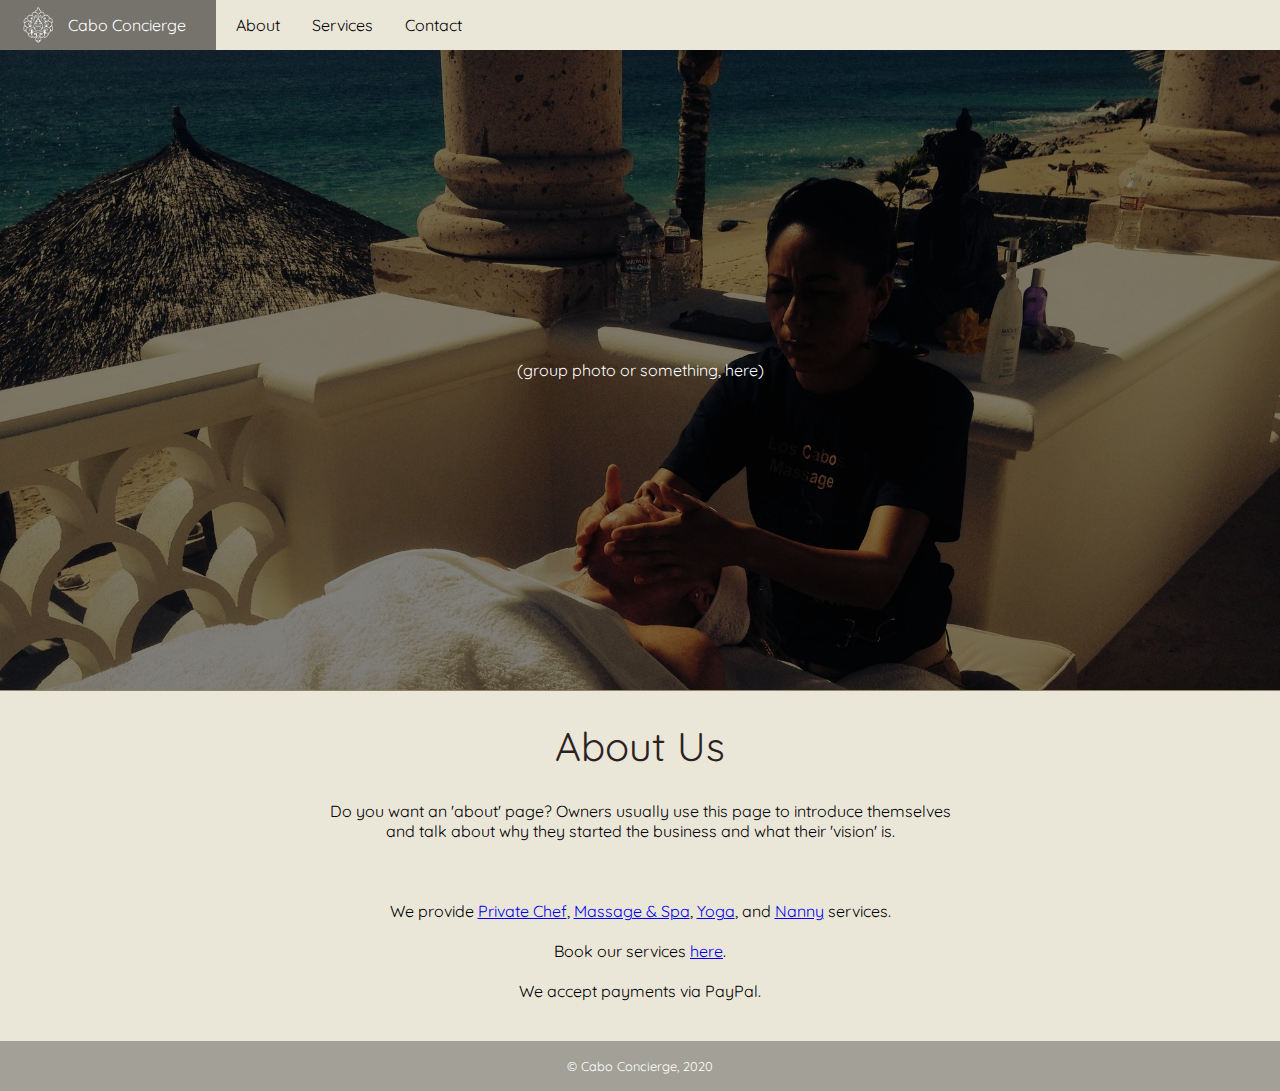
==== about/index.html @ b41aeea1 "additional service info added; photos updated" ====
<!DOCTYPE html>
<html lang="en">
<head>
  <meta charset="UTF-8">
  <meta name="viewport" content="width=device-width, initial-scale=1.0">
  <link rel="stylesheet" href="/style.css"/>
  <link rel="preconnect" href="https://fonts.gstatic.com">
  <link href="https://fonts.googleapis.com/css2?family=Quicksand:wght@400;500;600;700&display=swap" rel="stylesheet">
  <title>About Us - Cabo Concierge</title>
</head>
<body>

  <div class="topbar">
    <a href="/"><div class="top-branding"><img src="/pics/logo-neg.png" class="toplogo"/><span class="brandtext">Cabo Concierge</span></div></a>
    <div class="navbar">
      <a href="/about" style="padding-left: 20px">About</a>
      <div class="dropdown">
        <button class="dropbtn">Services 
          <i class="fa fa-caret-down"></i>
        </button>
        <div class="dropdown-content">
          <a href="/private-chef">Private Chef</a>
          <a href="/massage">Massage / Spa</a>
          <a href="/yoga">Yoga</a>
          <a href="/nanny">Nanny</a>
        </div>
      </div> 
      <a href="/contact">Contact</a>
    </div>
  </div>


  <div class="slider">
    <div class="slider-overlay">(group photo or something, here)</div>
    <img class="slidePic anifade" src="/pics/home/0.jpg">
    <img class="slidePic anifade" src="/pics/home/1.jpg">
  </div>


  <div class="main">

    <div class="section">
      <div class="title">About Us</div>
      <div class="main-blurb" style="max-width: 640px; margin: 0 auto;">
        Do you want an 'about' page? Owners usually use this page to introduce themselves and talk about why they started the business and what their 'vision' is.<br><br><br><br>

        We provide <a href="/private-chef">Private Chef</a>, <a href="/massage">Massage & Spa</a>, <a href="/yoga">Yoga</a>, and <a href="/nanny">Nanny</a> services.<br><br>

        Book our services <a href="/contact">here</a>.<br><br>

        We accept payments via PayPal.
      </div>
    </div>

  </div> <!-- /main -->

  <div class="footer"></div>

  <script src="/code-home.js"></script>
  
</body>
</html>
---- style.css ----
* {
    padding: 0;
    margin: 0;
}
html {
    background: #eae7d9;
    font-family: 'Quicksand', sans-serif;
}
a:visited {
  color:rgba(0, 0, 0, 0.5)
}


.topbar {
    height: 50px;
    line-height: 50px;
    width: 100%;
}
.top-branding {
    float: left;
    background: rgba(0, 0, 0, 0.07);
    padding-left: 30px;
    padding-right: 30px;
}
.topbar img {
    float: left;
    height: 36px;
    margin: 0 12px 0 -10px;
    padding: 7px 0;
}
a .top-branding {
    text-decoration: none;
    color: black !important
}
.top-branding:hover {
    color: #FFF !important;
    background: rgba(0, 0, 0, 0.5);
}

/* navbar */
.navbar {
    float: left;
    overflow: hidden;
}
.navbar a {
    float: left;
    text-align: center;
    padding: 0 16px;
    text-decoration: none;
    color: #000;
}
.dropdown {
    float: left;
    overflow: hidden;
}
.dropdown .dropbtn {
    font-size: inherit;  
    border: none;
    outline: none;
    padding: 14px 16px;
    background-color: inherit;
    font-family: inherit;
    margin: 0;
}
.navbar a:hover, .dropdown:hover .dropbtn {
    background-color: rgba(0,0,0,0.5);
    color: white;
}
.dropdown-content {
    display: none;
    position: absolute;
    background-color: #eae7d9;
    border-radius: 0 0 10px 10px;
    min-width: 160px;
    box-shadow: 0px 8px 16px 0px rgba(0,0,0,0.2);
    z-index: 2;
}
.dropdown-content a {
    float: none;
    color: black;
    padding: 0 16px;
    text-decoration: none;
    display: block;
    text-align: left;
}
.dropdown-content a:last-child {
  border-radius: 0 0 10px 10px;
}
.dropdown-content a:hover {
    background-color: rgba;
}
.dropdown:hover .dropdown-content {
    display: block;
}
@media (max-width: 530px) {
    .brandtext {
        display: none;
    }
    .topbar img {
        margin: 0;
    }
    .top-branding {
        background: rgba(0, 0, 0, 0.07);
        padding: 0 13px;
    }
} 
@media (max-width: 350px) {
    .navbar a {
        padding: 0 8px;
    }
}    



.slider {
    position: relative;
    background-repeat: no-repeat;
    background-size: 100%;
    height: 50vw;
    border-bottom: 1px solid rgb(141, 133, 99);
    overflow: hidden;
}
.slider-overlay {
    position: absolute;
    width: 100%;
    text-align: center;
    background: rgba(0,0,0,0.5);
    color: white;
    z-index: 1;
    line-height: 50vw;

}
.slidePic {
    display: none;
    width: 100%;
}
.anifade {
    animation: fading 6s infinite
}@keyframes fading {
    0%{opacity:0}
    33%{opacity:1}
    100%{opacity:1}
}




.main, .main-nanny {
    text-align: center;
    position: relative;
    min-height: calc((100vh - 50vw) - 101px);
}
.main-nanny b {
  font-weight: 600;
}
.section {
    padding: 40px max(30px, calc(50% - 400px));
}
.section:nth-child(even) {
    background: rgba(0,0,0,0.05);
}
.title {
    color: rgb(44, 33, 33);
    margin-top: -10px;
    padding: 0 0 30px;
    font-weight: 400;
    font-size: 40px;
}
@media (max-width: 460px) {
    .title {
        font-size: 30px;
    }
}  
@media (max-width: 370px) {
    .title {
        font-size: 26px;
    }
}
h2 {
    padding-bottom: 20px;
}
h3 {
    padding-bottom: 5px;
}
table {
    margin: 0 auto;
}
.c1 {
    text-align: right;
    padding-right: 20px;
    font-weight: bold;
}
.c2 {
    text-align: left;
    padding-right: 10px;
}
.c3 {
    text-align: left;
}
.flexy {
  display: flex;
}
.f1 {
  flex: 1;
}
.specials h3{
  margin-bottom: 5px;
}
.special {
  background: rgba(255,255,255,0.4);
  padding: 25px;
  max-width: 500px;
  margin: 0 auto;
  border-radius: 10px;
}
.spBox {
  display: inline-block;
  padding: 0 8px;
  vertical-align: middle;
}
.spSrvc {
  font-size: 1.3em;
  font-weight: 500
}
.spMath {
  font-size: 1.7em;
}
.spPrice {
  padding-top: 12px;
  font-size: 3em;
  font-weight: 500;
}
.chef-table {
  text-align: left;
  position: relative;
  left: -10px;
}
.chef-table th  {
  padding-bottom: 12px !important;
}
.chef-table th, .chef-table td{
  padding-right: 22px;
}
.chef-table th:first-child, .chef-table td:first-child{
  text-align: right;
  padding-right: 30px;
  font-weight: 900;
}
.chef-prices a:hover {
  font-weight: 600; 
}
.service-desc {
  padding-top: 10px;
  padding-bottom: 30px;
  max-width: 470px;
  margin: 0 auto;
  text-align: justify;
}
.price {
  font-weight: 500;
}
/* .main-blurb {

} */
.sub-head {
    font-size: 32px;
    margin-bottom: 30px;
}
.services {
    margin: 0 -10px;
    display: flex;
}
.service {
    flex: 1;
}
.service a {
    text-decoration: none;
    color: #000;
}
.service a p:hover {
    text-decoration: underline;
}
.box {
    height: 150px;
    border: 1px solid rgb(33, 37, 44);
    margin: 10px;
    background: rgb(66, 59, 51);
    line-height: 150px;
    font-size: 1.3em;
    color: #ebc858;
}
.box:hover {
    background: rgb(83, 75, 64);
}
.box a:hover {
    text-decoration: none !important;
}
.box img {
    width: 100%;
    height: 100%;
}





.footer {
    height: 50px;
    background: rgba(0,0,0,0.3);
    text-align: center;
    font-size: 0.8em;
    line-height: 50px;
    color: white;
}
.footer::after {
    content: "\00A9  Cabo Concierge, 2020";
}







/* contact form */
/* so much bloat; refactor if you keep this */
/* from https://www.freecontactform.com/form-guides/html-email-form */
.fcf-body {
    line-height: 1.5;
    color: #212529;
    text-align: left;
    padding: 30px;
    padding-bottom: 10px;
    border-radius: 0.25rem;
    max-width: 446px;
    margin: -40px auto 0;
}
.fcf-form-group {
    margin-bottom: 1rem;
}
.fcf-input-group {
    position: relative;
    display: -ms-flexbox;
    display: flex;
    -ms-flex-wrap: wrap;
    flex-wrap: wrap;
    -ms-flex-align: stretch;
    align-items: stretch;
    width: 100%;
}
.fcf-form-control {
    display: block;
    width: 100%;
    height: calc(1.5em + 0.75rem + 2px);
    padding: 0.375rem 0.75rem;
    font-size: 1rem;
    font-weight: 400;
    line-height: 1.5;
    color: #495057;
    background-color: #fff;
    background-clip: padding-box;
    border: 1px solid #ced4da;
    outline: none;
    border-radius: 0.25rem;
    transition: border-color 0.15s ease-in-out, box-shadow 0.15s ease-in-out;
}
.fcf-form-control:focus {
    border: 1px solid #313131;
}
select.fcf-form-control[size], select.fcf-form-control[multiple] {
    height: auto;
}
textarea.fcf-form-control {
    font-family: -apple-system, Arial, sans-serif;
    height: auto;
}
label.fcf-label {
    display: inline-block;
    margin-bottom: 0.5rem;
}
.fcf-btn {
    margin-top: 25px;
    display: inline-block;
    font-weight: 400;
    color: #212529;
    text-align: center;
    vertical-align: middle;
    cursor: pointer;
    -webkit-user-select: none;
    -moz-user-select: none;
    -ms-user-select: none;
    user-select: none;
    background-color: transparent;
    border: 1px solid transparent;
    padding: 0.375rem 0.75rem;
    font-size: 1rem;
    line-height: 1.5;
    border-radius: 0.25rem;
    transition: color 0.15s ease-in-out, background-color 0.15s ease-in-out, border-color 0.15s ease-in-out, box-shadow 0.15s ease-in-out;
}
@media (prefers-reduced-motion: reduce) {
    .fcf-btn {
        transition: none;
    }
}
.fcf-btn:hover {
    color: #212529;
    text-decoration: none;
}
.fcf-btn:focus, .fcf-btn.focus {
    outline: 0;
    box-shadow: 0 0 0 0.2rem rgba(0, 123, 255, 0.25);
}
.fcf-btn-primary {
    color: #fff;
    background-color: #a1b7a3 ;
    border-color: #889b89;
}
.fcf-btn-primary:hover {
    color: #fff;
    background-color: #b4ceb7;
    border-color: #a1b7a3;
}
.fcf-btn-primary:focus, .fcf-btn-primary.focus {
    color: #fff;
    background-color: #0069d9;
    border-color: #0062cc;
    box-shadow: 0 0 0 0.2rem rgba(38, 143, 255, 0.5);
}
.fcf-btn-lg, .fcf-btn-group-lg>.fcf-btn {
    padding: 0.5rem 1rem;
    font-size: 1.25rem;
    line-height: 1.5;
    border-radius: 0.3rem;
}
.fcf-btn-block {
    display: block;
    width: 100%;
}
.fcf-btn-block+.fcf-btn-block {
    margin-top: 0.5rem;
}
input[type="submit"].fcf-btn-block, input[type="reset"].fcf-btn-block, input[type="button"].fcf-btn-block {
    width: 100%;
}
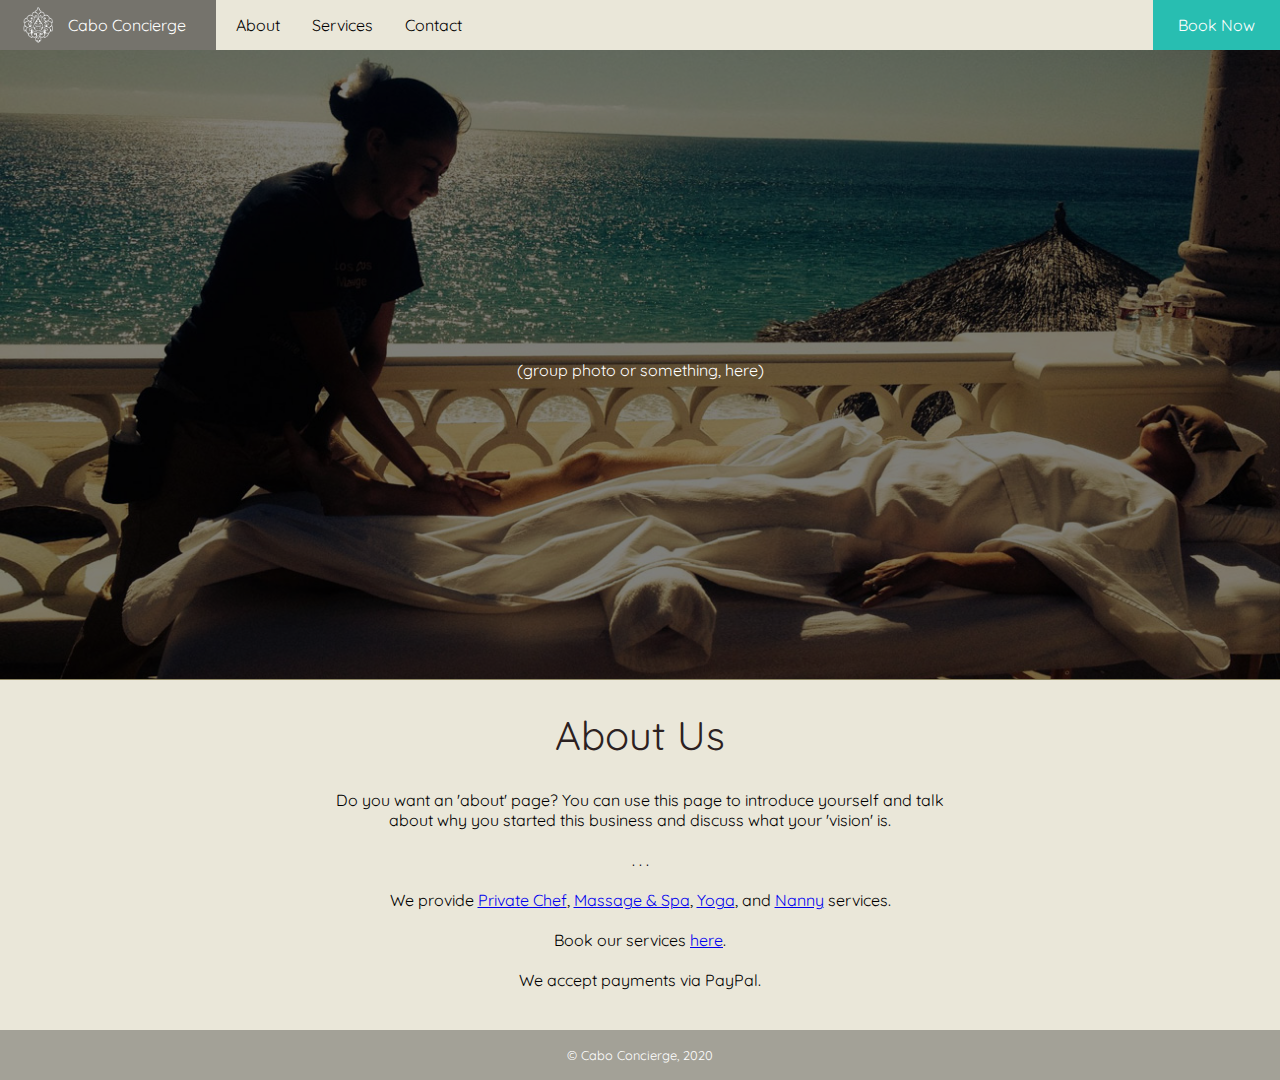
==== commit bc331ade: "photos updated; Book Now button added" ====
--- a/about/index.html
+++ b/about/index.html
@@ -27,22 +27,24 @@
       </div> 
       <a href="/contact">Contact</a>
     </div>
+    <a class="bookBtn" href="/contact">Book Now</a>
   </div>
-
 
   <div class="slider">
     <div class="slider-overlay">(group photo or something, here)</div>
     <img class="slidePic anifade" src="/pics/home/0.jpg">
     <img class="slidePic anifade" src="/pics/home/1.jpg">
+    <img class="slidePic anifade" src="/pics/home/2.jpg">
+    <img class="slidePic anifade" src="/pics/home/3.jpg">
+    <img class="slidePic anifade" src="/pics/home/4.jpg">
   </div>
 
-
-  <div class="main">
+  <div class="main main-about">
 
     <div class="section">
       <div class="title">About Us</div>
       <div class="main-blurb" style="max-width: 640px; margin: 0 auto;">
-        Do you want an 'about' page? Owners usually use this page to introduce themselves and talk about why they started the business and what their 'vision' is.<br><br><br><br>
+        Do you want an 'about' page? You can use this page to introduce yourself and talk about why you started this business and discuss what your 'vision' is.<br><br>. . .<br><br>
 
         We provide <a href="/private-chef">Private Chef</a>, <a href="/massage">Massage & Spa</a>, <a href="/yoga">Yoga</a>, and <a href="/nanny">Nanny</a> services.<br><br>
 
--- a/style.css
+++ b/style.css
@@ -36,18 +36,27 @@
     color: #FFF !important;
     background: rgba(0, 0, 0, 0.5);
 }
-
-/* navbar */
+/* -------- navbar --------- */
 .navbar {
     float: left;
     overflow: hidden;
 }
-.navbar a {
+.navbar a, a.bookBtn {
     float: left;
     text-align: center;
+    height: 50px;
     padding: 0 16px;
     text-decoration: none;
     color: #000;
+}
+a.bookBtn {
+  float: right;
+  padding: 0 25px;
+  background: rgba(19, 185, 172, 0.9);
+  color: white;
+}
+a.bookBtn:hover {
+  background: rgb(15, 15, 15);
 }
 .dropdown {
     float: left;
@@ -57,6 +66,7 @@
     font-size: inherit;  
     border: none;
     outline: none;
+    height: 50px;
     padding: 14px 16px;
     background-color: inherit;
     font-family: inherit;
@@ -113,10 +123,11 @@
 
 
 .slider {
+  width: 100%;
     position: relative;
     background-repeat: no-repeat;
     background-size: 100%;
-    height: 50vw;
+    height: calc(50vw - 11px);
     border-bottom: 1px solid rgb(141, 133, 99);
     overflow: hidden;
 }
@@ -141,17 +152,26 @@
     33%{opacity:1}
     100%{opacity:1}
 }
-
+.anifadeNanny {
+  animation: fading 7s infinite
+}@keyframes fading {
+  0%{opacity:0}
+  33%{opacity:1}
+  100%{opacity:1}
+}
 
 
 
 .main, .main-nanny {
     text-align: center;
     position: relative;
-    min-height: calc((100vh - 50vw) - 101px);
+    min-height: calc((100vh - 50vw) - 90px);
 }
 .main-nanny b {
   font-weight: 600;
+}
+.main-about a:hover {
+  font-weight: bold;
 }
 .section {
     padding: 40px max(30px, calc(50% - 400px));
@@ -259,41 +279,33 @@
 .price {
   font-weight: 500;
 }
-/* .main-blurb {
-
-} */
 .sub-head {
     font-size: 32px;
     margin-bottom: 30px;
 }
 .services {
-    margin: 0 -10px;
+    xxxmargin: 0 -10px;
     display: flex;
 }
 .service {
     flex: 1;
+    margin: 0 2px;
+}
+.service:hover {
+  text-decoration: underline;
+}
+.service img:hover {
+  box-shadow: 5px 10px 18px #888888;
 }
 .service a {
     text-decoration: none;
     color: #000;
 }
-.service a p:hover {
-    text-decoration: underline;
-}
 .box {
-    height: 150px;
-    border: 1px solid rgb(33, 37, 44);
-    margin: 10px;
-    background: rgb(66, 59, 51);
-    line-height: 150px;
-    font-size: 1.3em;
-    color: #ebc858;
+    margin: 10px 0 !important;
 }
 .box:hover {
-    background: rgb(83, 75, 64);
-}
-.box a:hover {
-    text-decoration: none !important;
+    filter: brightness(1.2);
 }
 .box img {
     width: 100%;
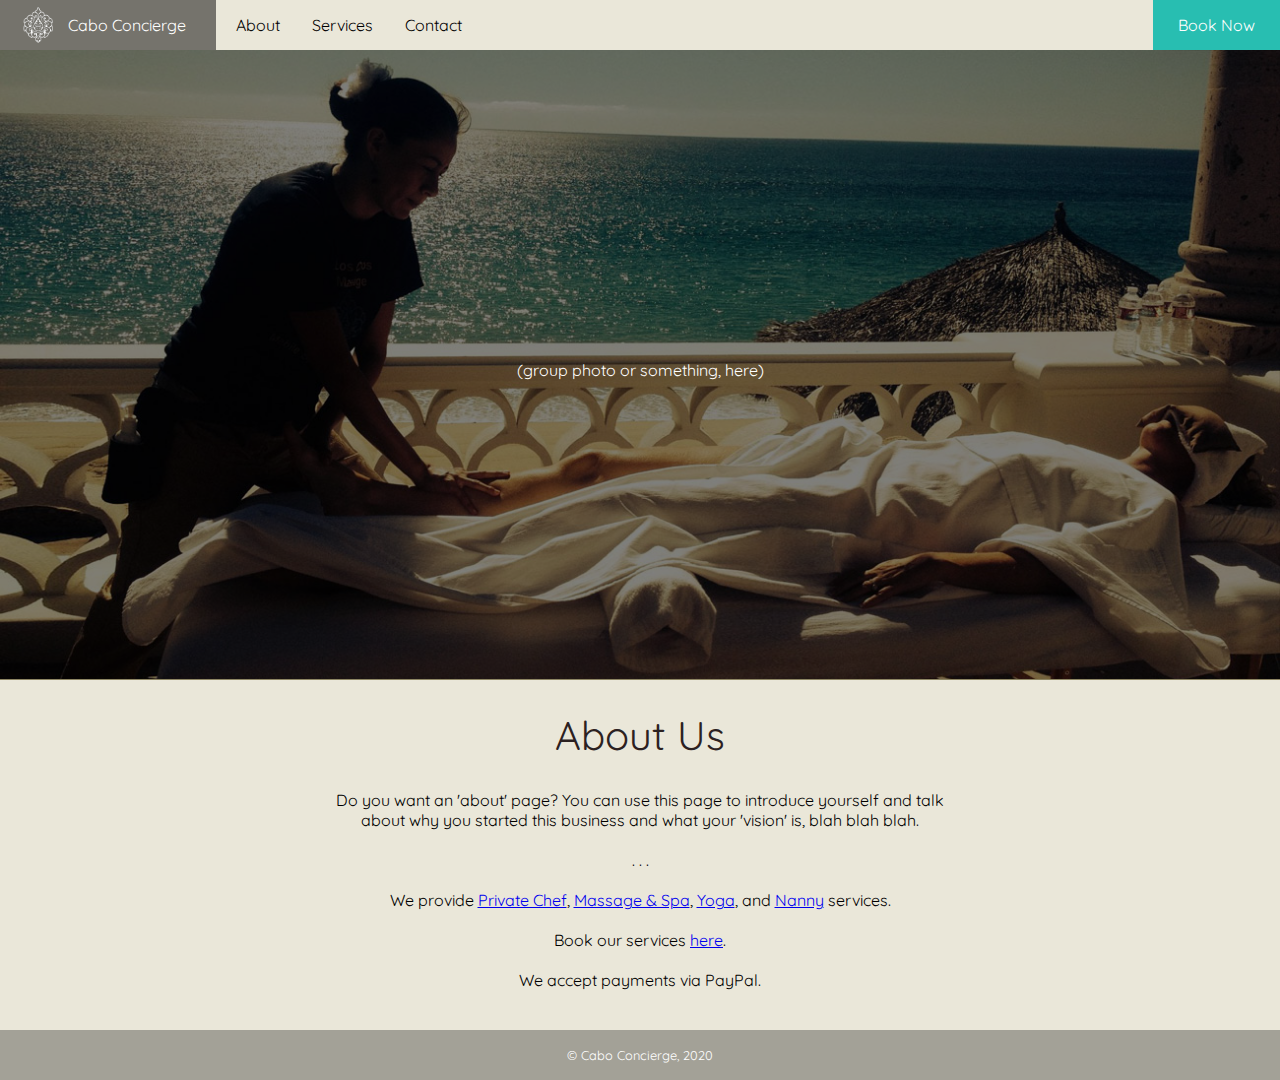
==== commit dcb1af17: "mobile styling mostly done" ====
--- a/about/index.html
+++ b/about/index.html
@@ -5,6 +5,7 @@
   <meta name="viewport" content="width=device-width, initial-scale=1.0">
   <link rel="stylesheet" href="/style.css"/>
   <link rel="preconnect" href="https://fonts.gstatic.com">
+  <link rel="stylesheet" href="https://cdnjs.cloudflare.com/ajax/libs/font-awesome/4.7.0/css/font-awesome.min.css">
   <link href="https://fonts.googleapis.com/css2?family=Quicksand:wght@400;500;600;700&display=swap" rel="stylesheet">
   <title>About Us - Cabo Concierge</title>
 </head>
@@ -16,7 +17,7 @@
       <a href="/about" style="padding-left: 20px">About</a>
       <div class="dropdown">
         <button class="dropbtn">Services 
-          <i class="fa fa-caret-down"></i>
+          <!-- <i class="fa fa-caret-down"></i> -->
         </button>
         <div class="dropdown-content">
           <a href="/private-chef">Private Chef</a>
@@ -27,9 +28,26 @@
       </div> 
       <a href="/contact">Contact</a>
     </div>
+
+    <a href="javascript:void(0);" class="hambBtn" onclick="openHamburger()">
+      <i class="fa fa-bars"></i>
+    </a>
+
     <a class="bookBtn" href="/contact">Book Now</a>
+    
+  </div>
+  <div id="hambMenu">
+    <a href="/about">About</a>
+    <a href="/contact">Contact</a>
+    <a href="/contact" class="hambBookBtn">Book Now</a>
+    <div class="services-hamb-heading">Services:</div>
+    <a href="/private-chef" class="hambService">Private Chef</a>
+    <a href="/massage" class="hambService">Massage / Spa</a>
+    <a href="/yoga" class="hambService">Yoga</a>
+    <a href="/nanny" class="hambService">Nanny</a>
   </div>
 
+  
   <div class="slider">
     <div class="slider-overlay">(group photo or something, here)</div>
     <img class="slidePic anifade" src="/pics/home/0.jpg">
@@ -44,7 +62,7 @@
     <div class="section">
       <div class="title">About Us</div>
       <div class="main-blurb" style="max-width: 640px; margin: 0 auto;">
-        Do you want an 'about' page? You can use this page to introduce yourself and talk about why you started this business and discuss what your 'vision' is.<br><br>. . .<br><br>
+        Do you want an 'about' page? You can use this page to introduce yourself and talk about why you started this business and what your 'vision' is, blah blah blah.<br><br>. . .<br><br>
 
         We provide <a href="/private-chef">Private Chef</a>, <a href="/massage">Massage & Spa</a>, <a href="/yoga">Yoga</a>, and <a href="/nanny">Nanny</a> services.<br><br>
 
@@ -58,6 +76,7 @@
 
   <div class="footer"></div>
 
+  <script src="/code-common.js"></script>
   <script src="/code-home.js"></script>
   
 </body>
--- a/style.css
+++ b/style.css
@@ -15,6 +15,7 @@
     height: 50px;
     line-height: 50px;
     width: 100%;
+    min-width: 265px;
 }
 .top-branding {
     float: left;
@@ -56,7 +57,7 @@
   color: white;
 }
 a.bookBtn:hover {
-  background: rgb(15, 15, 15);
+  background: #272727;
 }
 .dropdown {
     float: left;
@@ -96,21 +97,102 @@
 .dropdown-content a:last-child {
   border-radius: 0 0 10px 10px;
 }
-.dropdown-content a:hover {
-    background-color: rgba;
-}
 .dropdown:hover .dropdown-content {
     display: block;
 }
-@media (max-width: 530px) {
-    .brandtext {
+
+
+/* .topbar a.hambBtn */
+.hambBtn {
+    display: none;
+    background: #272727;
+    float: right;
+    height: 50px;
+}
+.hambBtn i {
+    color: white;
+    padding: 0 17px;
+    line-height: 50px;
+}
+#hambMenu {
+    display: none;
+}
+#hambMenu a, .services-hamb-heading {
+    background: #272727;
+    color: white;
+    padding: 10px 16px;
+    text-decoration: none;
+    display: block;
+}
+#hambMenu a:first-child {
+    padding-top: 20px;
+}
+#hambMenu a:last-child {
+    padding-bottom: 20px;
+}
+.topbar a.hambBtn:hover {
+    background: #272727;
+}
+.topbar a.hambBtn:hover i {
+    color: white;
+} 
+#hambMenu a:hover {
+    background-color: rgba(0,0,0,0.72);
+    color: white;
+}
+.services-hamb-heading {
+    xxxbackground: #191919;
+    color: rgb(151, 151, 151);
+}
+#hambMenu a.hambBookBtn {
+    display: none;
+    background: rgba(7, 61, 57, 0.9);
+}
+#hambMenu a.hambBookBtn:hover {
+    background: rgba(13, 110, 104, 0.9);
+}
+#hambMenu a.hambService {
+    padding-left: 32px;
+}
+
+
+/* hide desktop navbar, show hamburger */
+@media (max-width: 640px) {
+  .navbar {
+      display: none;
+  }
+  .hambBtn {
+      display: block;
+  }
+  .topbar {
+      background: rgba(0, 0, 0, 0.07);
+  }
+  .top-branding {
+      background: transparent;
+  }
+}
+
+/* hide "Book Now" desktop button */
+@media (max-width: 410px) {
+    .bookBtn {
         display: none;
     }
-    .topbar img {
+    #hambMenu a.hambBookBtn {
+        display: block;
+    }
+    .hambBtn {
+        background: transparent;
+    }
+    .hambBtn i {
+        color: black;
+    }
+    xxx.brandtext {
+        display: none;
+    }
+    xxxx.topbar img {
         margin: 0;
     }
-    .top-branding {
-        background: rgba(0, 0, 0, 0.07);
+    xxx.top-branding {
         padding: 0 13px;
     }
 } 
@@ -123,7 +205,7 @@
 
 
 .slider {
-  width: 100%;
+    width: 100%;
     position: relative;
     background-repeat: no-repeat;
     background-size: 100%;
@@ -181,20 +263,14 @@
 }
 .title {
     color: rgb(44, 33, 33);
+    font-size: 40px;
+    font-weight: 400;
     margin-top: -10px;
     padding: 0 0 30px;
-    font-weight: 400;
-    font-size: 40px;
-}
-@media (max-width: 460px) {
-    .title {
-        font-size: 30px;
-    }
-}  
-@media (max-width: 370px) {
-    .title {
-        font-size: 26px;
-    }
+}
+.sub-head {
+    font-size: 32px;
+    margin-bottom: 30px;
 }
 h2 {
     padding-bottom: 20px;
@@ -226,11 +302,16 @@
 .specials h3{
   margin-bottom: 5px;
 }
+.specials img {
+    max-width: 100%;
+    border: 4px solid white;
+    border-radius: 10px;
+}
 .special {
   background: rgba(255,255,255,0.4);
   padding: 25px;
-  max-width: 500px;
-  margin: 0 auto;
+  max-width: 655px;
+  margin: 30px auto 0;
   border-radius: 10px;
 }
 .spBox {
@@ -279,12 +360,7 @@
 .price {
   font-weight: 500;
 }
-.sub-head {
-    font-size: 32px;
-    margin-bottom: 30px;
-}
 .services {
-    xxxmargin: 0 -10px;
     display: flex;
 }
 .service {
@@ -311,24 +387,10 @@
     width: 100%;
     height: 100%;
 }
-
-
-
-
-
-.footer {
-    height: 50px;
-    background: rgba(0,0,0,0.3);
-    text-align: center;
-    font-size: 0.8em;
-    line-height: 50px;
-    color: white;
-}
-.footer::after {
-    content: "\00A9  Cabo Concierge, 2020";
-}
-
-
+.section.contactUs .fcf-body {
+    background: rgba(0,0,0,0.06);
+    margin: 0 auto 30px; 
+}
 
 
 
@@ -457,3 +519,158 @@
 }
 
 
+
+
+
+.footer {
+    height: 50px;
+    background: rgba(0,0,0,0.3);
+    text-align: center;
+    font-size: 0.8em;
+    line-height: 50px;
+    color: white;
+}
+.footer::after {
+    content: "\00A9  Cabo Concierge, 2020";
+}
+
+
+
+
+
+@media (max-width: 625px) {
+    .chef-table td {
+        padding-bottom: 15px;
+    }
+}
+
+@media (max-width: 580px) {
+    .section {
+        padding: 30px 25px;
+    }
+    .services {
+        display: block;
+    }
+    .service {
+        float: left;
+        width: calc(50% - 2px);
+        margin: 0 0 0 2px;
+    }
+    .service:nth-child(odd) {
+        margin: 0 2px 0 0;
+    }
+    /* clearfix for the float container, pffft... */
+    .cf:before,
+    .cf:after {
+        content: " ";
+        display: table;
+    }
+    .cf:after {
+        clear: both;
+    }
+}
+
+@media (max-width: 460px) {
+    .title {
+        font-size: 30px;
+        padding: 0 0 25px;
+    }
+    .sub-head {
+        font-size: 24px;
+    }
+    .section {
+        padding: 25px 20px;
+    }
+    .mainPageServicesOffered {
+        padding-bottom: 0px !important;
+        margin-bottom: 10px;
+    }
+    .service {
+        width: calc(50% + 20px - 1px);
+        margin: 0 -20px 0 1px;
+    }
+    .service:nth-child(odd) {
+        margin: 0 1px 0 -20px;
+    }    
+    .mainPageContactUsHeading {
+        margin-bottom: 55px;
+    }
+    .homePageContactUs .fcf-body {
+        padding: 0;
+    }
+} 
+
+@media (max-width: 440px) {
+    .massageTreatmentMenu td {
+        padding-bottom: 15px;
+    }
+    .section.specials {
+        padding: 25px 0px !important;
+    }
+    .specials img {
+        max-width: 100%;
+        border-left: 0;
+        border-right: 0;
+        border-radius: 0;
+    }
+    .special {
+        margin-top: 15px; 
+        border-radius: 0;
+    }
+    .section.contactUs .fcf-body {
+        margin: -15px -20px 0;
+        border-radius: 0;
+    }
+}
+
+@media (max-width: 400px) {
+    .chef-table th, .chef-table td {
+        padding-right: 15px;
+      }
+}
+
+@media (max-width: 370px) {
+    .title {
+        font-size: 26px;
+    }
+    .mainPageServicesOffered {
+        margin-bottom: 0;
+    }
+    .maniPediMenu td {
+        padding-bottom: 15px;
+    }
+    .chef-table th, .chef-table td{
+        padding-right: 10px;
+      }
+}
+
+@media (max-width: 350px) {
+    .chef-table th, .chef-table td{
+        padding-right: 8px;
+      }
+}
+
+@media (max-width: 340px) {
+    .section.massageTreatmentMenu {
+        padding-left: 7px;
+        padding-right: 7px;
+    }
+    .chef-table th:first-child, .chef-table td:first-child{
+        padding-right: 20px;
+      }
+}
+
+@media (max-width: 330px) {
+    .mainPageContactUsHeading {
+        margin-bottom: 60px;
+    }
+    .chef-table th:first-child, .chef-table td:first-child{
+        padding-right: 10px;
+      }
+}
+
+@media (max-width: 318px) {
+    .chef-table th, .chef-table td{
+        padding-right: 6px;
+      }
+}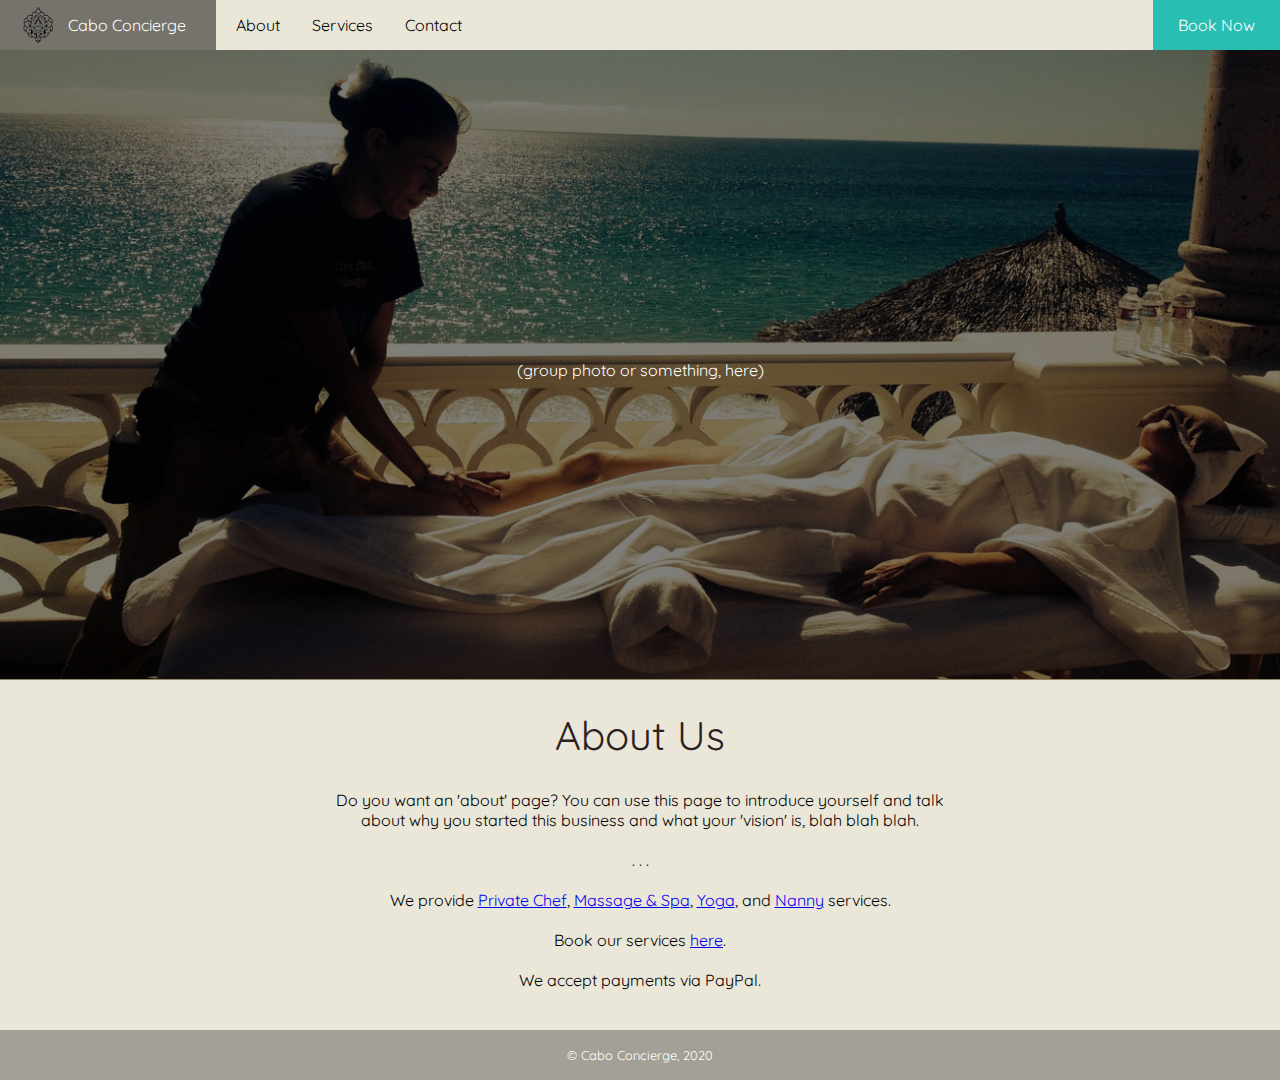
==== commit e8a021e7: "js cleaned up" ====
--- a/about/index.html
+++ b/about/index.html
@@ -55,6 +55,12 @@
     <img class="slidePic anifade" src="/pics/home/2.jpg">
     <img class="slidePic anifade" src="/pics/home/3.jpg">
     <img class="slidePic anifade" src="/pics/home/4.jpg">
+
+    <img class="slidePicSm anifade" src="/pics/home/0s.jpg">
+    <img class="slidePicSm anifade" src="/pics/home/1s.jpg">
+    <img class="slidePicSm anifade" src="/pics/home/2s.jpg">
+    <img class="slidePicSm anifade" src="/pics/home/3s.jpg">
+    <img class="slidePicSm anifade" src="/pics/home/4s.jpg">
   </div>
 
   <div class="main main-about">
@@ -76,8 +82,8 @@
 
   <div class="footer"></div>
 
-  <script src="/code-common.js"></script>
-  <script src="/code-home.js"></script>
+  <script src="/global.js"></script>
+  <script src="/picSlider.js" data-page="home"></script>
   
 </body>
 </html>--- a/style.css
+++ b/style.css
@@ -141,7 +141,6 @@
     color: white;
 }
 .services-hamb-heading {
-    xxxbackground: #191919;
     color: rgb(151, 151, 151);
 }
 #hambMenu a.hambBookBtn {
@@ -154,7 +153,6 @@
 #hambMenu a.hambService {
     padding-left: 32px;
 }
-
 
 /* hide desktop navbar, show hamburger */
 @media (max-width: 640px) {
@@ -186,15 +184,6 @@
     .hambBtn i {
         color: black;
     }
-    xxx.brandtext {
-        display: none;
-    }
-    xxxx.topbar img {
-        margin: 0;
-    }
-    xxx.top-branding {
-        padding: 0 13px;
-    }
 } 
 @media (max-width: 350px) {
     .navbar a {
@@ -223,7 +212,7 @@
     line-height: 50vw;
 
 }
-.slidePic {
+.slidePic, .slidePicSm {
     display: none;
     width: 100%;
 }
@@ -356,6 +345,9 @@
   max-width: 470px;
   margin: 0 auto;
   text-align: justify;
+}
+.service-desc:last-child {
+    padding-bottom: 0;
 }
 .price {
   font-weight: 500;
@@ -544,6 +536,12 @@
     }
 }
 
+@media (max-width: 600px) {
+    .slider {
+        height: calc(50vw - 12px);
+    }
+}
+
 @media (max-width: 580px) {
     .section {
         padding: 30px 25px;
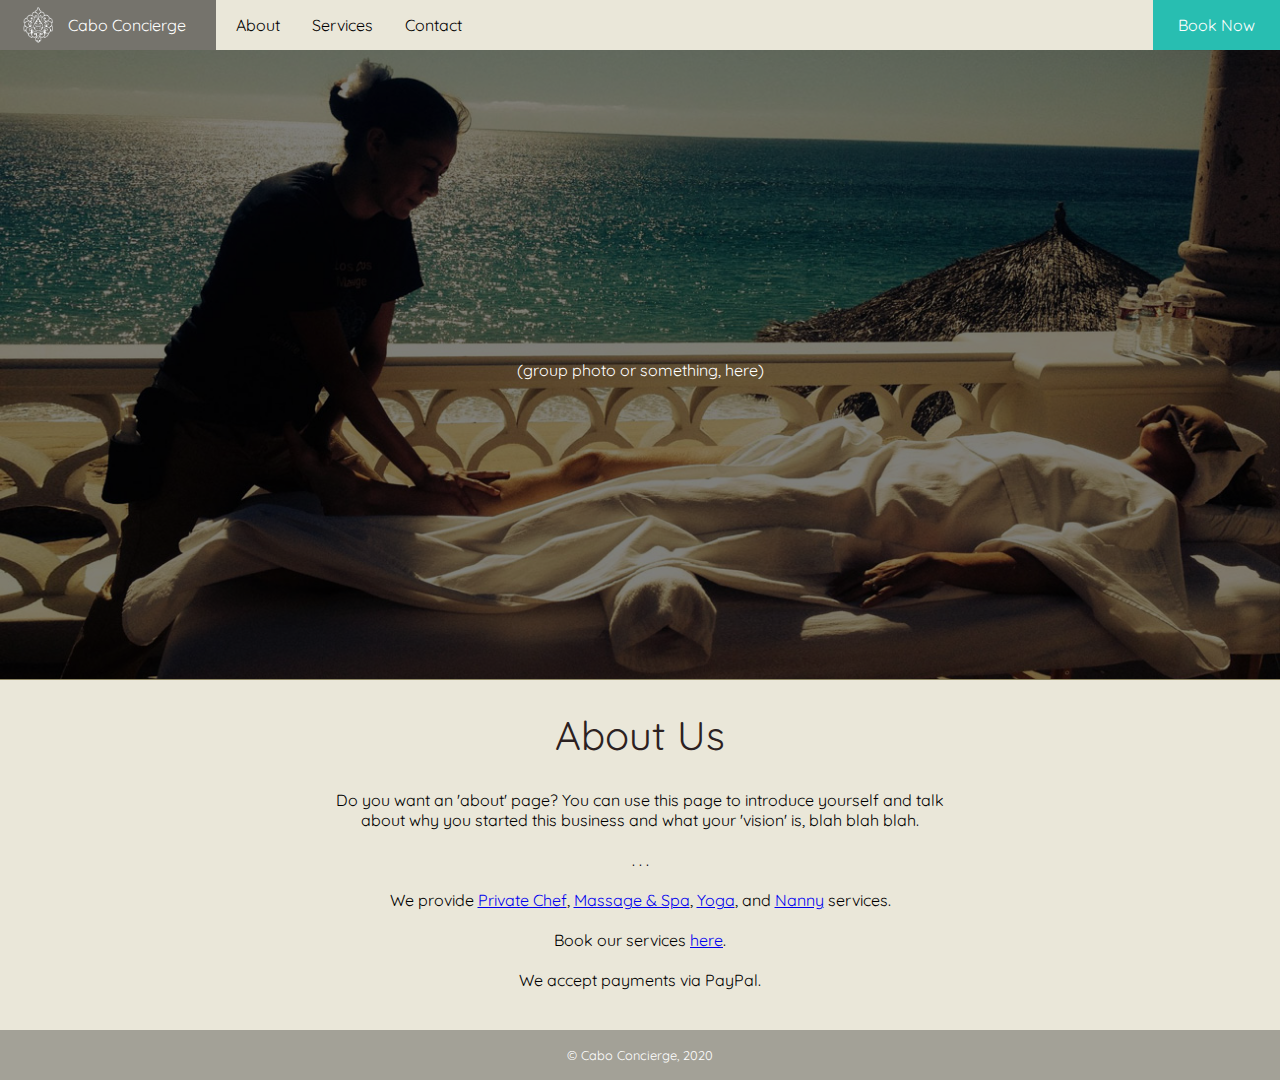
==== commit 4caa5fbe: "color tweaks; favicon added; minor adjustments all around" ====
--- a/about/index.html
+++ b/about/index.html
@@ -12,7 +12,7 @@
 <body>
 
   <div class="topbar">
-    <a href="/"><div class="top-branding"><img src="/pics/logo-neg.png" class="toplogo"/><span class="brandtext">Cabo Concierge</span></div></a>
+    <a href="/"><div class="top-branding"><img src="/pics/logo.png" class="toplogo"/><span class="brandtext">Cabo Concierge</span></div></a>
     <div class="navbar">
       <a href="/about" style="padding-left: 20px">About</a>
       <div class="dropdown">
--- a/style.css
+++ b/style.css
@@ -431,7 +431,7 @@
     transition: border-color 0.15s ease-in-out, box-shadow 0.15s ease-in-out;
 }
 .fcf-form-control:focus {
-    border: 1px solid #313131;
+    border: 1px solid rgba(63, 121, 118, 0.904);
 }
 select.fcf-form-control[size], select.fcf-form-control[multiple] {
     height: auto;
@@ -475,23 +475,23 @@
 }
 .fcf-btn:focus, .fcf-btn.focus {
     outline: 0;
-    box-shadow: 0 0 0 0.2rem rgba(0, 123, 255, 0.25);
+    box-shadow: 0 0 0 0.05rem rgba(0, 123, 255, 0.25);
 }
 .fcf-btn-primary {
     color: #fff;
-    background-color: #a1b7a3 ;
+    background-color: rgba(121, 189, 184, 0.904);
     border-color: #889b89;
 }
 .fcf-btn-primary:hover {
     color: #fff;
-    background-color: #b4ceb7;
+    background-color: rgba(107, 207, 201, 0.904);
     border-color: #a1b7a3;
 }
 .fcf-btn-primary:focus, .fcf-btn-primary.focus {
     color: #fff;
-    background-color: #0069d9;
-    border-color: #0062cc;
-    box-shadow: 0 0 0 0.2rem rgba(38, 143, 255, 0.5);
+    background-color: rgba(83, 155, 150, 0.904);
+    border-color: #666666;
+    box-shadow: 0 0 0 0.05rem rgba(80, 80, 80, 0.637);
 }
 .fcf-btn-lg, .fcf-btn-group-lg>.fcf-btn {
     padding: 0.5rem 1rem;
@@ -506,7 +506,7 @@
 .fcf-btn-block+.fcf-btn-block {
     margin-top: 0.5rem;
 }
-input[type="submit"].fcf-btn-block, input[type="reset"].fcf-btn-block, input[type="button"].fcf-btn-block {
+input[type="submit"].fcf-btn-block{
     width: 100%;
 }
 
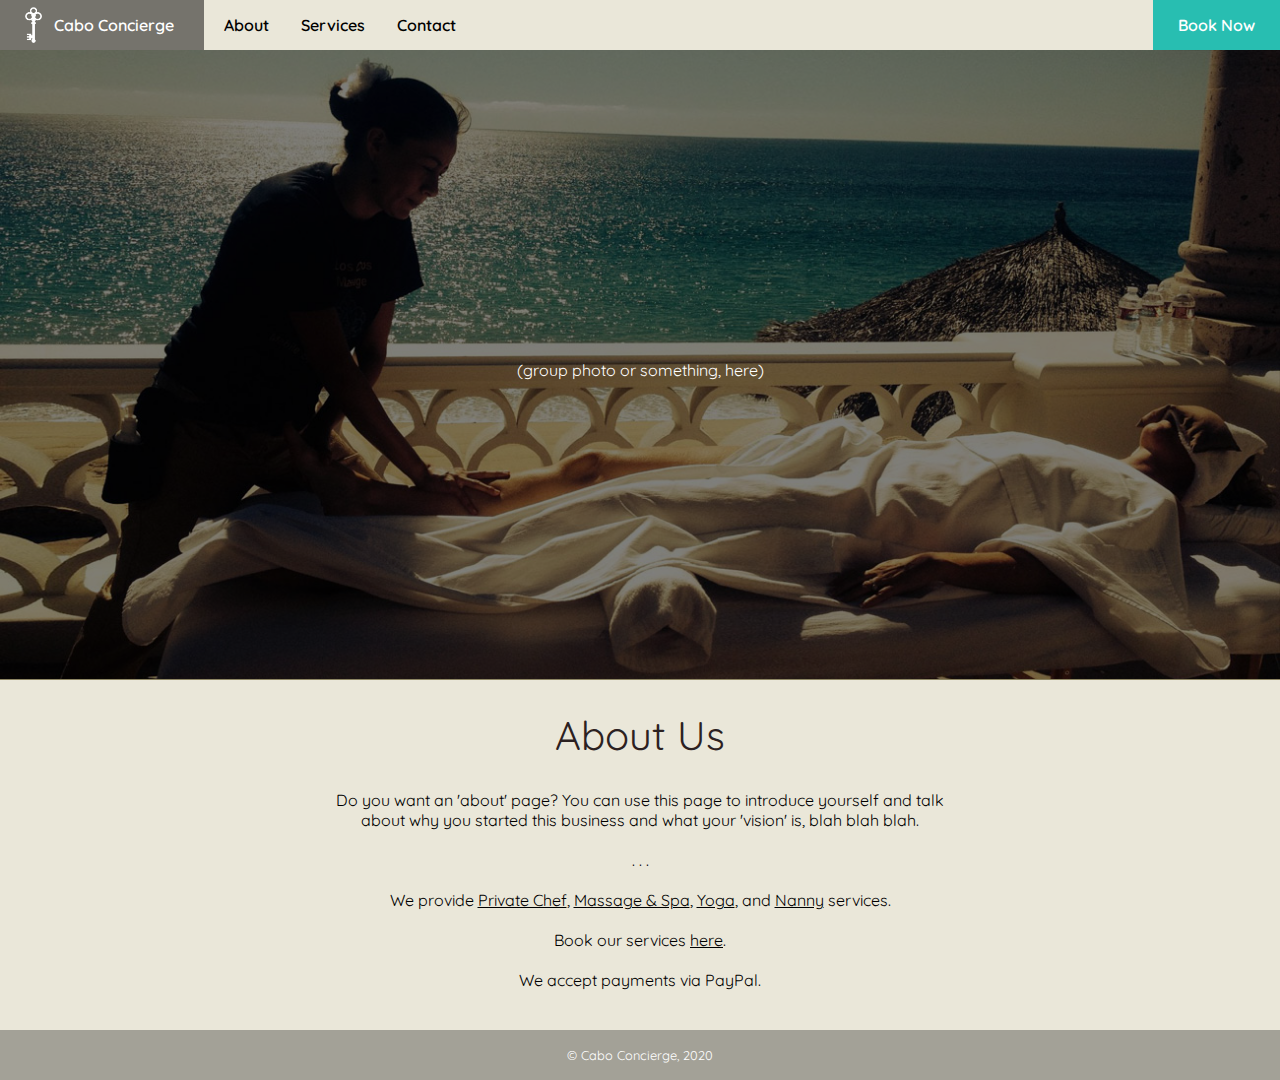
==== commit 9cec9c89: "logo options on display across pages" ====
--- a/about/index.html
+++ b/about/index.html
@@ -12,7 +12,7 @@
 <body>
 
   <div class="topbar">
-    <a href="/"><div class="top-branding"><img src="/pics/logo.png" class="toplogo"/><span class="brandtext">Cabo Concierge</span></div></a>
+    <a href="/"><div class="top-branding"><img src="/pics/logo_key_med.png" class="toplogo"/><span class="brandtext">Cabo Concierge</span></div></a>
     <div class="navbar">
       <a href="/about" style="padding-left: 20px">About</a>
       <div class="dropdown">
--- a/style.css
+++ b/style.css
@@ -1,3 +1,10 @@
+/* <a href="/">
+<div class="top-branding">
+  <img src="/pics/logo-justkey.png" class="toplogo"/>
+  <div class="brandtext"><div>Cabo</div><div>Concierge</div></div>
+</div>
+</a> */
+
 * {
     padding: 0;
     margin: 0;
@@ -6,12 +13,42 @@
     background: #eae7d9;
     font-family: 'Quicksand', sans-serif;
 }
-a:visited {
-  color:rgba(0, 0, 0, 0.5)
+a, a:visited {
+  color: #000;
+
+}
+
+.brandtext.splitkey {
+    position: absolute;
+    top: -10.5px;
+    left: 53px;
+}
+.brandtext.splitkey div {
+    height: 21.5px;
+}
+.topbar.splitkey {
+    height: 50px;
+    line-height: 50px;
+    width: 100%;
+    min-width: 265px;
+}
+.top-branding.splitkey {
+    float: left;
+    background: rgba(0, 0, 0, 0.07);
+    padding-left: 30px;
+    padding-right: 30px;
+    font-weight: 600;
+}
+.topbar.splitkey img {
+    float: left;
+    height: 36px;
+    margin: 0 0 0 -2px;
+    padding: 7px 0;
 }
 
 
 .topbar {
+    font-weight: 600;
     height: 50px;
     line-height: 50px;
     width: 100%;
@@ -22,11 +59,12 @@
     background: rgba(0, 0, 0, 0.07);
     padding-left: 30px;
     padding-right: 30px;
+    font-weight: 600;
 }
 .topbar img {
     float: left;
     height: 36px;
-    margin: 0 12px 0 -10px;
+    margin: 0 12px 0 -5px; /* was -10 for left */
     padding: 7px 0;
 }
 a .top-branding {
@@ -57,13 +95,14 @@
   color: white;
 }
 a.bookBtn:hover {
-  background: #272727;
+  background: rgba(0, 0, 0, 0.72);
 }
 .dropdown {
     float: left;
     overflow: hidden;
 }
 .dropdown .dropbtn {
+    font-weight: 600;
     font-size: inherit;  
     border: none;
     outline: none;
@@ -131,7 +170,7 @@
     padding-bottom: 20px;
 }
 .topbar a.hambBtn:hover {
-    background: #272727;
+    background: rgba(0, 0, 0, 0.72);
 }
 .topbar a.hambBtn:hover i {
     color: white;
@@ -224,11 +263,11 @@
     100%{opacity:1}
 }
 .anifadeNanny {
-  animation: fading 7s infinite
+    animation: fading 7s infinite
 }@keyframes fading {
-  0%{opacity:0}
-  33%{opacity:1}
-  100%{opacity:1}
+    0%{opacity:0}
+    33%{opacity:1}
+    100%{opacity:1}
 }
 
 
@@ -239,10 +278,10 @@
     min-height: calc((100vh - 50vw) - 90px);
 }
 .main-nanny b {
-  font-weight: 600;
+    font-weight: 600;
 }
 .main-about a:hover {
-  font-weight: bold;
+    font-weight: bold;
 }
 .section {
     padding: 40px max(30px, calc(50% - 400px));
@@ -283,13 +322,13 @@
     text-align: left;
 }
 .flexy {
-  display: flex;
+    display: flex;
 }
 .f1 {
-  flex: 1;
+    flex: 1;
 }
 .specials h3{
-  margin-bottom: 5px;
+    margin-bottom: 5px;
 }
 .specials img {
     max-width: 100%;
@@ -529,6 +568,31 @@
 
 
 
+@media (max-width: 750px) {
+  .services {
+    display: block;
+}
+.service {
+    float: left;
+    width: calc(33% - 2px);
+    margin: 0 2px 0 2px;
+}
+.service:nth-child(3) {
+    margin-right: 0;
+}
+.service:nth-child(4) {
+    margin-left: 16.66%;
+}
+/* clearfix for the float container, pffft... */
+.cf:before,
+.cf:after {
+    content: " ";
+    display: table;
+}
+.cf:after {
+    clear: both;
+}
+}
 
 @media (max-width: 625px) {
     .chef-table td {
@@ -545,9 +609,6 @@
 @media (max-width: 580px) {
     .section {
         padding: 30px 25px;
-    }
-    .services {
-        display: block;
     }
     .service {
         float: left;
@@ -557,14 +618,11 @@
     .service:nth-child(odd) {
         margin: 0 2px 0 0;
     }
-    /* clearfix for the float container, pffft... */
-    .cf:before,
-    .cf:after {
-        content: " ";
-        display: table;
-    }
-    .cf:after {
-        clear: both;
+    .service:nth-child(4) {
+        margin-left: 2px;
+    }
+    .service:last-child {
+        margin-left: 25%;
     }
 }
 
@@ -577,7 +635,10 @@
         font-size: 24px;
     }
     .section {
-        padding: 25px 20px;
+        padding: 25px 20px 30px;
+    }
+    .section:last-child {
+        padding-bottom: 60px;
     }
     .mainPageServicesOffered {
         padding-bottom: 0px !important;
@@ -589,9 +650,18 @@
     }
     .service:nth-child(odd) {
         margin: 0 1px 0 -20px;
-    }    
+    }
+    .service:nth-child(4) {
+        margin-left: 1px;
+    }
+    .service:last-child {
+        margin-left: 25%;
+    }
     .mainPageContactUsHeading {
         margin-bottom: 55px;
+    }
+    .section.contactUs {
+        padding-top: 35px;
     }
     .homePageContactUs .fcf-body {
         padding: 0;
@@ -615,9 +685,13 @@
         margin-top: 15px; 
         border-radius: 0;
     }
+    .section.contactUs {
+      padding-bottom: 0;
+    }
     .section.contactUs .fcf-body {
         margin: -15px -20px 0;
         border-radius: 0;
+        padding-bottom: 60px;
     }
 }
 
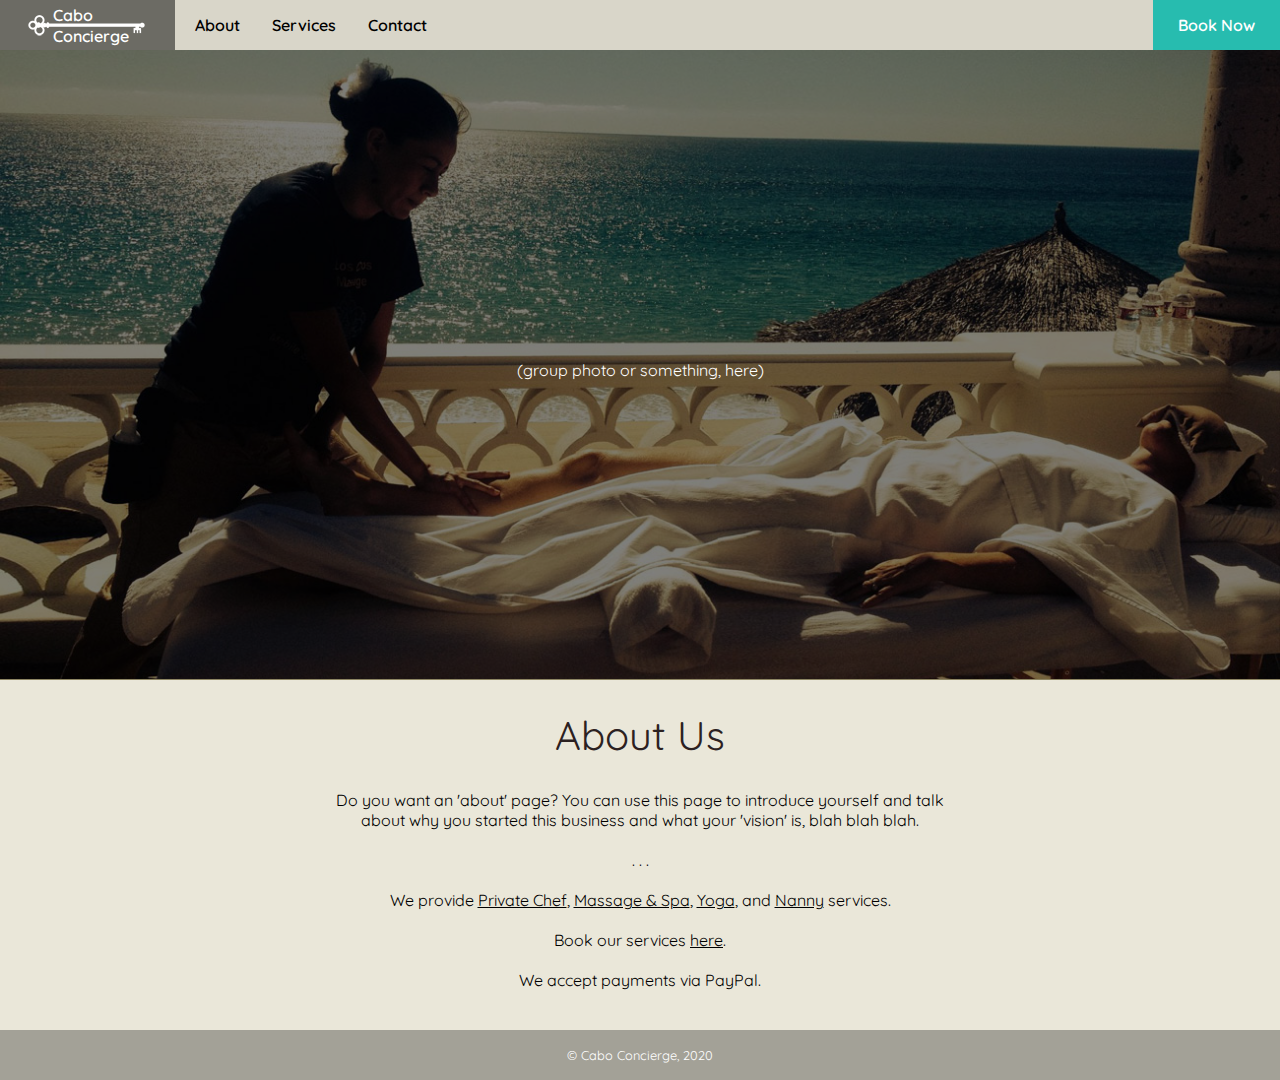
==== commit dc34e75c: "nav put into own file; grocery pricing added; waiter, bartender, butler page added" ====
--- a/about/index.html
+++ b/about/index.html
@@ -7,47 +7,15 @@
   <link rel="preconnect" href="https://fonts.gstatic.com">
   <link rel="stylesheet" href="https://cdnjs.cloudflare.com/ajax/libs/font-awesome/4.7.0/css/font-awesome.min.css">
   <link href="https://fonts.googleapis.com/css2?family=Quicksand:wght@400;500;600;700&display=swap" rel="stylesheet">
+  <script src="https://cdnjs.cloudflare.com/ajax/libs/jquery/2.1.3/jquery.min.js"></script>
   <title>About Us - Cabo Concierge</title>
 </head>
 <body>
+  
 
-  <div class="topbar">
-    <a href="/"><div class="top-branding"><img src="/pics/logo_key_med.png" class="toplogo"/><span class="brandtext">Cabo Concierge</span></div></a>
-    <div class="navbar">
-      <a href="/about" style="padding-left: 20px">About</a>
-      <div class="dropdown">
-        <button class="dropbtn">Services 
-          <!-- <i class="fa fa-caret-down"></i> -->
-        </button>
-        <div class="dropdown-content">
-          <a href="/private-chef">Private Chef</a>
-          <a href="/massage">Massage / Spa</a>
-          <a href="/yoga">Yoga</a>
-          <a href="/nanny">Nanny</a>
-        </div>
-      </div> 
-      <a href="/contact">Contact</a>
-    </div>
+  <nav></nav>  <script>$(()=>$("nav").load("/nav.html"))</script>
+  
 
-    <a href="javascript:void(0);" class="hambBtn" onclick="openHamburger()">
-      <i class="fa fa-bars"></i>
-    </a>
-
-    <a class="bookBtn" href="/contact">Book Now</a>
-    
-  </div>
-  <div id="hambMenu">
-    <a href="/about">About</a>
-    <a href="/contact">Contact</a>
-    <a href="/contact" class="hambBookBtn">Book Now</a>
-    <div class="services-hamb-heading">Services:</div>
-    <a href="/private-chef" class="hambService">Private Chef</a>
-    <a href="/massage" class="hambService">Massage / Spa</a>
-    <a href="/yoga" class="hambService">Yoga</a>
-    <a href="/nanny" class="hambService">Nanny</a>
-  </div>
-
-  
   <div class="slider">
     <div class="slider-overlay">(group photo or something, here)</div>
     <img class="slidePic anifade" src="/pics/home/0.jpg">
@@ -67,7 +35,7 @@
 
     <div class="section">
       <div class="title">About Us</div>
-      <div class="main-blurb" style="max-width: 640px; margin: 0 auto;">
+      <div class="main-blurb" style="max-width: 640px">
         Do you want an 'about' page? You can use this page to introduce yourself and talk about why you started this business and what your 'vision' is, blah blah blah.<br><br>. . .<br><br>
 
         We provide <a href="/private-chef">Private Chef</a>, <a href="/massage">Massage & Spa</a>, <a href="/yoga">Yoga</a>, and <a href="/nanny">Nanny</a> services.<br><br>
--- a/style.css
+++ b/style.css
@@ -5,6 +5,18 @@
 </div>
 </a> */
 
+
+
+/* can probably delete this */
+.main-about a:hover {
+  font-weight: bold;
+}
+
+
+
+
+
+
 * {
     padding: 0;
     margin: 0;
@@ -16,6 +28,9 @@
 a, a:visited {
   color: #000;
 
+}
+.cent {
+  text-align: center;
 }
 
 .brandtext.splitkey {
@@ -27,23 +42,10 @@
     height: 21.5px;
 }
 .topbar.splitkey {
-    height: 50px;
-    line-height: 50px;
-    width: 100%;
-    min-width: 265px;
-}
-.top-branding.splitkey {
-    float: left;
     background: rgba(0, 0, 0, 0.07);
-    padding-left: 30px;
-    padding-right: 30px;
-    font-weight: 600;
-}
-.topbar.splitkey img {
-    float: left;
-    height: 36px;
+}
+.top-branding.splitkey img {
     margin: 0 0 0 -2px;
-    padding: 7px 0;
 }
 
 
@@ -61,11 +63,15 @@
     padding-right: 30px;
     font-weight: 600;
 }
-.topbar img {
+.top-branding img {
     float: left;
     height: 36px;
     margin: 0 12px 0 -5px; /* was -10 for left */
     padding: 7px 0;
+}
+.top-branding:hover img {
+  -webkit-filter: invert(1); 
+  filter: invert(1);
 }
 a .top-branding {
     text-decoration: none;
@@ -209,6 +215,13 @@
   }
 }
 
+/* delete after picking a logo */
+@media (max-width: 425px) {
+  .top-branding.xxx {
+      padding-right: 10px;
+  }
+}
+
 /* hide "Book Now" desktop button */
 @media (max-width: 410px) {
     .bookBtn {
@@ -272,16 +285,16 @@
 
 
 
-.main, .main-nanny {
+.main, .main.nanny {
     text-align: center;
     position: relative;
     min-height: calc((100vh - 50vw) - 90px);
 }
-.main-nanny b {
+.main.nanny b {
     font-weight: 600;
 }
-.main-about a:hover {
-    font-weight: bold;
+.main-blurb {
+  margin: 0 auto;
 }
 .section {
     padding: 40px max(30px, calc(50% - 400px));
@@ -422,9 +435,33 @@
     background: rgba(0,0,0,0.06);
     margin: 0 auto 30px; 
 }
-
-
-
+.section.grocPrestock ul {
+  margin: 10px 0 30px 25px; 
+  list-style-type: none;
+}
+.section.grocPrestock li {
+  font-size: 0.95em;
+}
+.main-blurb.waitBartBut {
+  margin: 15px auto 0;
+  max-width: 620px;
+
+  text-align: justify;
+}
+.section.waitBart, .section.butler {
+  padding: 40px max(30px, calc(50% - 310px));
+  text-align: left;
+}
+.section.butler ul {
+  margin: 0 0 30px 30px;
+}
+.section.butler li {
+  margin-bottom: 12px;
+}
+.section.waiterBartenderPricing {
+  padding-top: 25px;
+  padding-bottom: 25px;
+}
 
 
 /* contact form */
